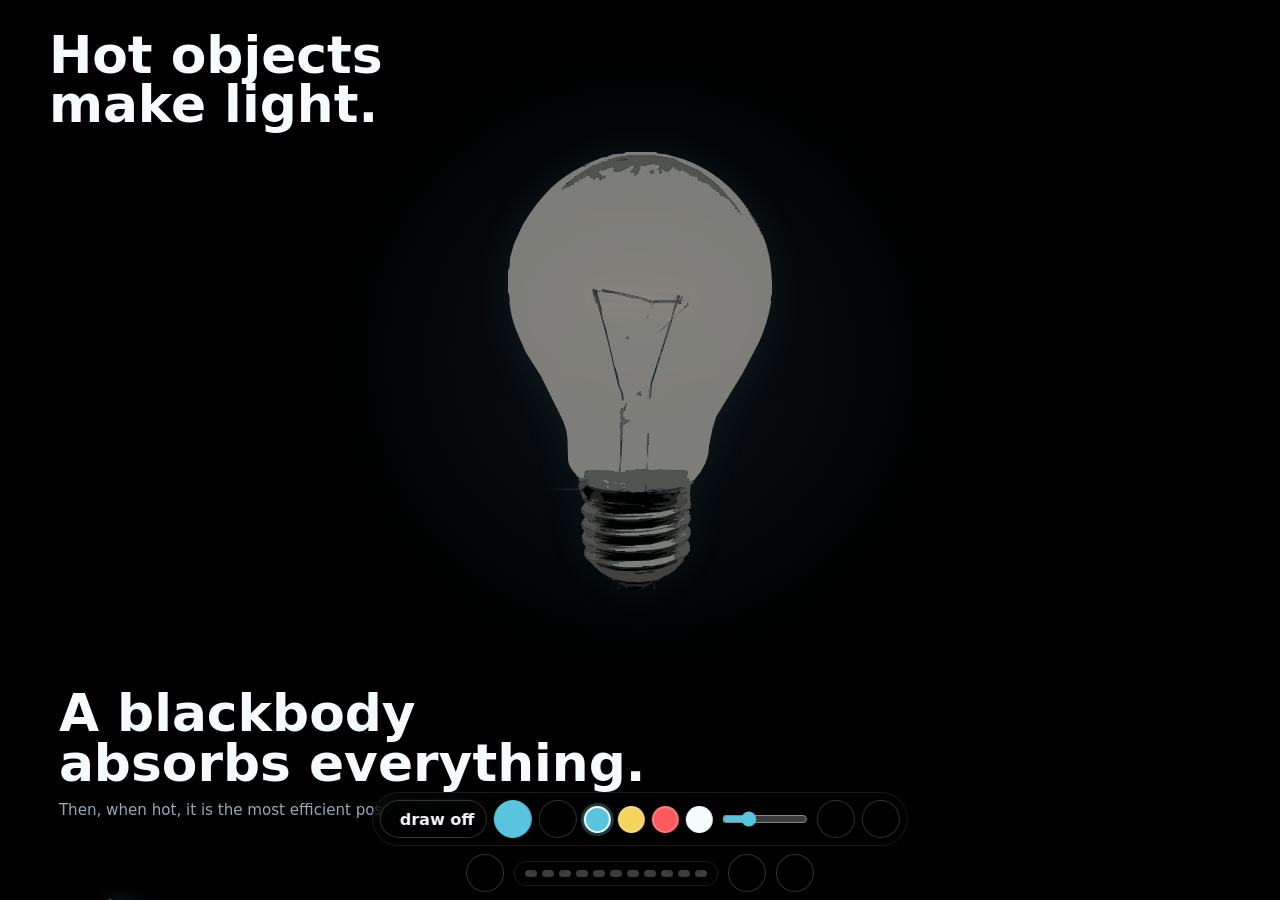
==== index.html @ f2415cfa "Remove packets slide prompt" ====
<!doctype html>
<html lang="en">
<head>
  <meta charset="utf-8">
  <meta name="viewport" content="width=device-width, initial-scale=1">
  <title>Blackbody Radiation and Planck's Quantum Hypothesis</title>
  <link rel="icon" href="data:,">
  <link rel="preconnect" href="https://cdn.jsdelivr.net">
  <link rel="preconnect" href="https://www.youtube.com">
  <link rel="stylesheet" href="https://cdn.jsdelivr.net/npm/reveal.js@5.1.0/dist/reveal.css">
  <link rel="stylesheet" href="https://cdn.jsdelivr.net/npm/katex@0.16.10/dist/katex.min.css">
  <link rel="stylesheet" href="styles.css">
</head>
<body>
  <div class="reveal lesson-deck" id="lessonDeck">
    <div class="slides" id="slides"></div>
  </div>

  <canvas id="inkCanvas" aria-label="Presentation drawing layer"></canvas>

  <div class="deck-ui" aria-label="Presentation controls">
    <div class="action-bar" id="actionBar" aria-label="Slide actions"></div>

    <div class="draw-tools" aria-label="Drawing tools">
      <button class="icon-btn text" id="drawToggle" type="button" aria-pressed="false">
        <i data-lucide="pencil"></i><span>draw off</span>
      </button>
      <button class="icon-btn active" id="penMode" type="button" aria-label="Pen"><i data-lucide="pen-line"></i></button>
      <button class="icon-btn" id="eraserMode" type="button" aria-label="Eraser"><i data-lucide="eraser"></i></button>
      <button class="swatch cyan selected" data-color="#58c4dd" type="button" aria-label="Cyan pen"></button>
      <button class="swatch yellow" data-color="#f4d35e" type="button" aria-label="Yellow pen"></button>
      <button class="swatch red" data-color="#ff5a5f" type="button" aria-label="Red pen"></button>
      <button class="swatch white" data-color="#f5fbff" type="button" aria-label="White pen"></button>
      <input id="penSize" type="range" min="3" max="26" value="9" aria-label="Pen size">
      <button class="icon-btn" id="undoInk" type="button" aria-label="Undo ink"><i data-lucide="undo-2"></i></button>
      <button class="icon-btn" id="clearInk" type="button" aria-label="Clear ink"><i data-lucide="trash-2"></i></button>
    </div>

    <nav class="nav" aria-label="Slide navigation">
      <button class="round" id="prevSlide" type="button" aria-label="Previous slide"><i data-lucide="chevron-left"></i></button>
      <div class="dots" id="dots" aria-hidden="true"></div>
      <button class="round" id="nextSlide" type="button" aria-label="Next slide"><i data-lucide="chevron-right"></i></button>
      <button class="round" id="fullScreen" type="button" aria-label="Fullscreen"><i data-lucide="maximize"></i></button>
    </nav>
  </div>

  <section class="video-modal" id="videoModal" aria-hidden="true">
    <div class="video-backdrop" id="videoBackdrop"></div>
    <div class="video-shell" role="dialog" aria-modal="true" aria-labelledby="videoTitle">
      <div class="video-head">
        <div>
          <h2 id="videoTitle">Classroom clip</h2>
        </div>
        <button class="icon-btn text" id="closeVideo" type="button">
          <i data-lucide="x"></i><span>close</span>
        </button>
      </div>
      <iframe id="videoFrame" title="Classroom video" allow="accelerometer; autoplay; clipboard-write; encrypted-media; gyroscope; picture-in-picture; web-share" allowfullscreen></iframe>
      <p id="videoNote"></p>
      <a id="videoLink" href="#" target="_blank" rel="noreferrer">open on YouTube</a>
    </div>
  </section>

  <script src="https://cdn.jsdelivr.net/npm/reveal.js@5.1.0/dist/reveal.js"></script>
  <script src="https://cdn.jsdelivr.net/npm/d3@7.9.0/dist/d3.min.js"></script>
  <script src="https://cdn.jsdelivr.net/npm/gsap@3.12.5/dist/gsap.min.js"></script>
  <script src="https://cdn.jsdelivr.net/npm/katex@0.16.10/dist/katex.min.js"></script>
  <script src="https://cdn.jsdelivr.net/npm/lucide@0.468.0/dist/umd/lucide.min.js"></script>
  <script src="src/slides.js?v=20260506-remove-packets-prompt"></script>
  <script src="src/app.js?v=20260506-remove-packets-prompt"></script>
</body>
</html>
---- styles.css ----
:root {
  --black: #020307;
  --ink: #f5fbff;
  --muted: #93a8b8;
  --dim: #506879;
  --line: rgba(245, 251, 255, 0.16);
  --panel: rgba(0, 0, 0, 0.66);
  --cyan: #58c4dd;
  --yellow: #f4d35e;
  --red: #ff5a5f;
  --violet: #a78bfa;
  --orange: #ff8c42;
  --green: #85d996;
  --radius: 8px;
  --dock-height: 154px;
  --sans: Avenir Next, Inter, ui-sans-serif, system-ui, -apple-system, BlinkMacSystemFont, "Segoe UI", sans-serif;
  --serif: Georgia, Cambria, "Times New Roman", serif;
  --mono: SFMono-Regular, Consolas, "Liberation Mono", monospace;
}

* {
  box-sizing: border-box;
}

html,
body {
  width: 100%;
  height: 100%;
  margin: 0;
}

body {
  overflow: hidden;
  background: #000;
  color: var(--ink);
  font-family: var(--sans);
  letter-spacing: 0;
}

.reveal-viewport,
.reveal,
.reveal .backgrounds,
.reveal .slide-background {
  background-color: #000 !important;
}

button,
input,
a {
  font: inherit;
}

.reveal {
  position: fixed !important;
  top: 0;
  right: 0;
  bottom: var(--dock-height);
  left: 0;
  width: 100vw !important;
  height: calc(100vh - var(--dock-height)) !important;
  background: radial-gradient(circle at 50% 48%, rgba(16, 26, 34, 0.7), rgba(0, 0, 0, 0.92) 42%, #000 100%);
}

.reveal .slides {
  text-align: left;
}

.reveal .slides section {
  height: 100%;
  padding: 0;
  color: var(--ink);
}

.slide-shell {
  position: relative;
  display: grid;
  grid-template-rows: auto 1fr;
  width: 100%;
  height: 100%;
  padding: clamp(24px, 3.4vh, 38px) clamp(34px, 4.6vw, 64px) clamp(24px, 3.4vh, 36px);
  overflow: hidden;
}

.slide-title {
  position: relative;
  z-index: 2;
  max-width: min(840px, 72vw);
}

.eyebrow {
  margin: 0 0 9px;
  color: var(--yellow);
  font-family: var(--mono);
  font-size: clamp(0.74rem, 1.05vw, 0.96rem);
  font-weight: 800;
  text-transform: uppercase;
}

.slide-title h1 {
  margin: 0;
  color: var(--ink);
  font-size: clamp(1.7rem, 4.05vw, 4.05rem);
  font-weight: 850;
  line-height: 0.96;
  letter-spacing: 0;
  text-wrap: balance;
}

.slide-title .prompt {
  max-width: 680px;
  margin: 12px 0 0;
  color: var(--muted);
  font-size: clamp(0.86rem, 1.18vw, 1.08rem);
  line-height: 1.28;
}

.slide-hook .slide-title {
  max-width: min(610px, 54vw);
  transform: translate(-10px, 0);
}

.visual {
  position: relative;
  z-index: 1;
  min-height: 0;
}

.split {
  display: grid;
  grid-template-columns: minmax(0, 1.1fr) minmax(280px, 0.72fr);
  gap: clamp(24px, 4vw, 62px);
  align-items: center;
}

.full-visual {
  display: grid;
  place-items: center;
}

.slide-quantization {
  grid-template-rows: auto minmax(0, 1fr);
  padding: 28px 42px 30px;
}

.slide-quantization .slide-title {
  max-width: 100%;
  visibility: hidden;
}

.slide-quantization .slide-title h1 {
  font-size: clamp(1.75rem, 3.7vw, 3.55rem);
}

.slide-quantization .prompt {
  display: none;
}

.slide-quantization .full-visual {
  overflow: visible;
  place-items: start center;
}

.microcopy {
  color: var(--muted);
  font-size: clamp(0.92rem, 1.32vw, 1.12rem);
  line-height: 1.35;
}

.big-word {
  color: var(--ink);
  font-size: clamp(1.95rem, 3.8vw, 3.9rem);
  font-weight: 850;
  line-height: 1;
}

.formula {
  margin: 12px 0;
  color: var(--ink);
  font-family: var(--serif);
  font-size: clamp(1.65rem, 3.8vw, 4.1rem);
  line-height: 1;
}

.formula.small {
  font-size: clamp(1.2rem, 2.55vw, 2.6rem);
}

.fact-list {
  display: grid;
  gap: 13px;
  margin: 20px 0 0;
  padding: 0;
  list-style: none;
}

.fact-list li {
  display: grid;
  grid-template-columns: 20px 1fr;
  gap: 12px;
  align-items: baseline;
  color: var(--ink);
  font-size: clamp(0.95rem, 1.35vw, 1.18rem);
  line-height: 1.24;
}

.fact-list li::before {
  content: "";
  width: 10px;
  height: 10px;
  border-radius: 999px;
  background: var(--cyan);
  box-shadow: 0 0 18px rgba(88, 196, 221, 0.78);
}

.muted {
  color: var(--muted);
}

.cyan {
  color: var(--cyan);
}

.yellow {
  color: var(--yellow);
}

.red {
  color: var(--red);
}

.hidden-step {
  visibility: hidden;
  opacity: 0;
  transform: translateY(10px);
}

.hidden-step.visible {
  visibility: visible;
  opacity: 1;
  transform: translateY(0);
}

.filament-scene,
.absorber-scene,
.packet-scene,
.wrap-scene {
  width: min(820px, 100%);
  aspect-ratio: 16 / 9;
}

.quant-scene {
  width: min(1060px, 94vw);
  aspect-ratio: 2.38 / 1;
  transform: translateY(4px) scale(0.94);
  transform-origin: center;
}

.filament-svg,
.absorber-svg,
.packet-svg,
.quant-svg,
.wrap-svg {
  display: block;
  width: 100%;
  height: 100%;
  overflow: visible;
}

.filament-scene {
  --bulb-filter: brightness(0.62) contrast(1.2) saturate(0.48);
  --bulb-opacity: 0.86;
  --bulb-shadow: rgba(88, 196, 221, 0.1);
  --glow-color: rgba(255, 104, 72, 0.45);
  --glow-hot: rgba(255, 236, 170, 0.65);
  --glass-warmth: 0;
  --outer-glow: 0.06;
  --filament-glow: 0.08;
  --ray-opacity: 0;
  display: grid;
  place-items: center;
}

.filament-hot,
.heating-stage-1 {
  --bulb-filter: brightness(0.72) contrast(1.18) saturate(0.9);
  --bulb-opacity: 0.9;
  --bulb-shadow: rgba(255, 90, 95, 0.24);
  --glow-color: rgba(255, 90, 95, 0.7);
  --glow-hot: rgba(255, 170, 118, 0.9);
  --glass-warmth: 0.26;
  --outer-glow: 0.42;
  --filament-glow: 0.9;
  --ray-opacity: 0.42;
}

.heating-stage-2 {
  --bulb-filter: brightness(0.86) contrast(1.2) saturate(1.06);
  --bulb-opacity: 0.96;
  --bulb-shadow: rgba(255, 140, 66, 0.34);
  --glow-color: rgba(255, 140, 66, 0.74);
  --glow-hot: rgba(255, 215, 140, 0.95);
  --glass-warmth: 0.34;
  --outer-glow: 0.52;
  --filament-glow: 1;
  --ray-opacity: 0.52;
}

.heating-stage-3 {
  --bulb-filter: brightness(1.02) contrast(1.18) saturate(1.02);
  --bulb-opacity: 1;
  --bulb-shadow: rgba(244, 211, 94, 0.42);
  --glow-color: rgba(244, 211, 94, 0.72);
  --glow-hot: rgba(255, 246, 194, 1);
  --glass-warmth: 0.42;
  --outer-glow: 0.62;
  --filament-glow: 1;
  --ray-opacity: 0.62;
}

.heating-stage-4 {
  --bulb-filter: brightness(1.22) contrast(1.12) saturate(0.86);
  --bulb-opacity: 1;
  --bulb-shadow: rgba(245, 251, 255, 0.56);
  --glow-color: rgba(245, 251, 255, 0.72);
  --glow-hot: rgba(255, 255, 255, 1);
  --glass-warmth: 0.48;
  --outer-glow: 0.72;
  --filament-glow: 1;
  --ray-opacity: 0.72;
}

.vector-bulb {
  position: relative;
  isolation: isolate;
  height: min(440px, 100%);
  aspect-ratio: 767 / 1273;
  transform: translateY(-8px);
}

.slide-heating .vector-bulb {
  height: min(390px, 100%);
}

.vector-bulb__outer-glow,
.vector-bulb__glass-warmth,
.vector-bulb__filament-glow,
.vector-bulb__ray {
  position: absolute;
  pointer-events: none;
}

.vector-bulb__outer-glow {
  inset: 5% -42% 31%;
  z-index: 0;
  border-radius: 999px;
  background:
    radial-gradient(circle at 50% 48%, var(--glow-hot) 0 5%, var(--glow-color) 20%, rgba(255, 140, 66, 0.12) 44%, transparent 72%);
  opacity: var(--outer-glow);
  filter: blur(18px);
  transition: opacity 280ms ease, background 280ms ease;
}

.filament-hot .vector-bulb__outer-glow,
.heating-stage-1 .vector-bulb__outer-glow {
  opacity: 0.48;
}

.heating-stage-2 .vector-bulb__outer-glow {
  opacity: 0.58;
}

.heating-stage-3 .vector-bulb__outer-glow {
  opacity: 0.68;
}

.heating-stage-4 .vector-bulb__outer-glow {
  opacity: 0.78;
}

.vector-bulb__svg {
  position: relative;
  z-index: 2;
  display: block;
  width: 100%;
  height: 100%;
  object-fit: contain;
  opacity: var(--bulb-opacity);
  filter: var(--bulb-filter) drop-shadow(0 0 22px var(--bulb-shadow));
  transition: opacity 280ms ease, filter 280ms ease;
}

.vector-bulb__glass-warmth {
  inset: 2% 1% 33%;
  z-index: 3;
  border-radius: 47% 47% 38% 38% / 40% 40% 53% 53%;
  background:
    radial-gradient(circle at 50% 36%, rgba(255, 248, 202, 0.48), var(--glow-color) 32%, transparent 68%),
    linear-gradient(180deg, rgba(255, 255, 255, 0.26), transparent 30%);
  mix-blend-mode: screen;
  opacity: var(--glass-warmth);
  filter: blur(6px);
  transition: opacity 280ms ease;
}

.filament-hot .vector-bulb__glass-warmth,
.heating-stage-1 .vector-bulb__glass-warmth {
  opacity: 0.3;
}

.heating-stage-2 .vector-bulb__glass-warmth {
  opacity: 0.38;
}

.heating-stage-3 .vector-bulb__glass-warmth {
  opacity: 0.46;
}

.heating-stage-4 .vector-bulb__glass-warmth {
  opacity: 0.54;
}

.vector-bulb__filament-glow {
  top: 32%;
  left: 31%;
  z-index: 4;
  width: 38%;
  height: 2.6%;
  border-radius: 999px;
  background:
    radial-gradient(ellipse at center, var(--glow-hot) 0 20%, var(--glow-color) 48%, transparent 78%);
  box-shadow:
    0 0 7px 1px var(--glow-hot),
    0 0 22px 7px var(--glow-color),
    0 0 56px 18px var(--glow-color);
  opacity: var(--filament-glow);
  mix-blend-mode: screen;
  transform: rotate(1.5deg);
  transition: opacity 280ms ease, box-shadow 280ms ease;
}

.filament-hot .vector-bulb__filament-glow,
.heating-stage-1 .vector-bulb__filament-glow,
.heating-stage-2 .vector-bulb__filament-glow,
.heating-stage-3 .vector-bulb__filament-glow,
.heating-stage-4 .vector-bulb__filament-glow {
  opacity: 1;
}

.vector-bulb__ray {
  display: none;
  z-index: 1;
  width: 58%;
  height: 5px;
  border-radius: 999px;
  background: linear-gradient(90deg, transparent, var(--glow-color), transparent);
  opacity: var(--ray-opacity);
  filter: blur(0.5px);
  transition: opacity 280ms ease;
}

.filament-hot .vector-bulb__ray,
.heating-stage-1 .vector-bulb__ray {
  opacity: 0.42;
}

.heating-stage-2 .vector-bulb__ray {
  opacity: 0.52;
}

.heating-stage-3 .vector-bulb__ray {
  opacity: 0.62;
}

.heating-stage-4 .vector-bulb__ray {
  opacity: 0.72;
}

.ray-one {
  top: 32%;
  left: -45%;
  transform: rotate(-12deg);
}

.ray-two {
  top: 34%;
  right: -45%;
  transform: rotate(12deg);
}

.ray-three {
  top: 48%;
  left: -38%;
  transform: rotate(9deg);
}

.ray-four {
  top: 50%;
  right: -38%;
  transform: rotate(-9deg);
}

.spectrum-strip {
  display: grid;
  grid-template-columns: repeat(4, 1fr);
  gap: 7px;
  width: min(640px, 100%);
  margin-top: 26px;
}

.spectrum-chip {
  min-height: 16px;
  border-radius: 999px;
  background: #251312;
  opacity: 0.28;
  transition: opacity 240ms ease, box-shadow 240ms ease, transform 240ms ease;
}

.spectrum-chip.red-hot {
  background: #ff5a5f;
}

.spectrum-chip.orange-hot {
  background: #ff8c42;
}

.spectrum-chip.yellow-hot {
  background: #f4d35e;
}

.spectrum-chip.white-hot {
  background: #f5fbff;
}

.spectrum-chip.active {
  opacity: 1;
  transform: translateY(-3px);
  box-shadow: 0 0 24px currentColor;
}

.incoming-rays,
.emission-field,
.blackbody-object {
  transform-box: fill-box;
  transform-origin: center;
}

.beam {
  fill: none;
  stroke: var(--yellow);
  stroke-width: 5;
  stroke-linecap: round;
  opacity: 0.9;
  filter: drop-shadow(0 0 10px rgba(244, 211, 94, 0.55));
}

.beam.cyan-beam {
  stroke: var(--cyan);
  filter: drop-shadow(0 0 10px rgba(88, 196, 221, 0.6));
}

.beam.red-beam {
  stroke: var(--red);
  filter: drop-shadow(0 0 10px rgba(255, 90, 95, 0.62));
}

.beam.white-beam {
  stroke: rgba(245, 251, 255, 0.85);
  stroke-width: 3;
  opacity: 0.58;
}

.blackbody-shadow {
  fill: rgba(0, 0, 0, 0.72);
  filter: blur(5px);
}

.thermal-glow {
  fill: url("#bbHeatGradient");
  opacity: 0;
  filter: url("#bbSoftGlow");
  mix-blend-mode: screen;
}

.blackbody-core {
  fill: url("#bbShellGradient");
  stroke: rgba(245, 251, 255, 0.23);
  stroke-width: 3;
  filter:
    drop-shadow(0 18px 34px rgba(0, 0, 0, 0.72))
    drop-shadow(0 0 16px rgba(88, 196, 221, 0.08));
}

.shell-highlight,
.shell-shadow {
  fill: none;
  stroke-linecap: round;
}

.shell-highlight {
  stroke: rgba(245, 251, 255, 0.22);
  stroke-width: 9;
}

.shell-highlight.mid {
  stroke: rgba(88, 196, 221, 0.1);
  stroke-width: 7;
}

.shell-shadow {
  stroke: rgba(0, 0, 0, 0.46);
  stroke-width: 10;
}

.blackbody-rim {
  fill: none;
  stroke: url("#bbRimGradient");
  stroke-width: 6;
  stroke-linecap: round;
}

.blackbody-rim.low {
  stroke: rgba(88, 196, 221, 0.08);
  stroke-width: 5;
}

.cavity-rim {
  fill: rgba(9, 14, 18, 0.96);
  stroke: rgba(88, 196, 221, 0.58);
  stroke-width: 5;
  filter: drop-shadow(0 0 18px rgba(88, 196, 221, 0.25));
}

.cavity-inner-rim {
  fill: none;
  stroke: rgba(245, 251, 255, 0.16);
  stroke-width: 2.5;
}

.cavity-hole {
  fill: url("#bbApertureGradient");
  stroke: rgba(245, 251, 255, 0.12);
  stroke-width: 2;
}

.cavity-inner-line {
  fill: none;
  stroke: rgba(245, 251, 255, 0.16);
  stroke-width: 2;
  stroke-linecap: round;
  stroke-linejoin: round;
}

.cavity-hot-edge {
  fill: none;
  stroke: var(--orange);
  stroke-width: 4;
  stroke-linecap: round;
  opacity: 0.28;
  filter: drop-shadow(0 0 8px rgba(255, 140, 66, 0.8));
}

.cavity-spark {
  fill: #ffeaa6;
  opacity: 0;
  filter: drop-shadow(0 0 8px rgba(244, 211, 94, 0.9));
}

.out-wave {
  fill: none;
  stroke: var(--cyan);
  stroke-width: 5;
  stroke-linecap: round;
  opacity: 0;
  filter: drop-shadow(0 0 8px rgba(88, 196, 221, 0.52));
}

.out-wave.wave-hot {
  stroke: var(--yellow);
  filter: drop-shadow(0 0 10px rgba(244, 211, 94, 0.62));
}

.out-wave.wave-red {
  stroke: var(--red);
  filter: drop-shadow(0 0 10px rgba(255, 90, 95, 0.58));
}

.emission-dot {
  fill: #f5fbff;
  opacity: 0;
  filter: drop-shadow(0 0 8px rgba(245, 251, 255, 0.8));
}

.graph-wrap {
  width: min(1040px, 100%);
  height: 380px;
  max-height: 100%;
}

.slide-observed .slide-title h1,
.slide-prediction .slide-title h1,
.slide-mismatch .slide-title h1 {
  font-size: clamp(1.55rem, 3.05vw, 3rem);
  line-height: 0.98;
}

.slide-observed .slide-title .prompt,
.slide-prediction .slide-title .prompt,
.slide-mismatch .slide-title .prompt {
  margin-top: 10px;
  font-size: clamp(0.84rem, 1.12vw, 1rem);
}

.slide-observed .graph-wrap,
.slide-prediction .graph-wrap,
.slide-mismatch .graph-wrap {
  width: min(1010px, 100%);
  height: 292px;
  max-height: 100%;
}

.graph {
  width: 100%;
  height: 100%;
}

.axis path,
.axis line {
  stroke: rgba(245, 251, 255, 0.35);
}

.axis text {
  fill: var(--muted);
  font-size: 14px;
  font-family: var(--mono);
}

.axis-label {
  fill: var(--ink);
  font-family: var(--sans);
  font-size: 18px;
  font-weight: 800;
}

.grid-line {
  stroke: rgba(245, 251, 255, 0.08);
  stroke-width: 1;
}

.curve {
  fill: none;
  stroke-linecap: round;
  stroke-linejoin: round;
  stroke-width: 4;
}

.curve.predicted {
  stroke: var(--yellow);
  stroke-width: 5;
  stroke-dasharray: 12 10;
}

.curve.observed {
  stroke: var(--cyan);
  stroke-width: 5;
}

.curve-label,
.graph-note {
  fill: var(--ink);
  font-family: var(--sans);
  font-size: 18px;
  font-weight: 800;
}

.graph-note {
  fill: var(--yellow);
  font-size: 24px;
}

.visible-band-label {
  fill: rgba(245, 251, 255, 0.86);
  font-family: var(--mono);
  font-size: 13px;
  font-weight: 800;
}

.temperature-readout {
  display: flex;
  align-items: center;
  gap: 16px;
  width: min(820px, 100%);
  margin-top: 8px;
  color: var(--muted);
  font-family: var(--mono);
  font-size: clamp(0.86rem, 1.2vw, 1rem);
}

.temperature-readout input {
  width: min(520px, 52vw);
  accent-color: var(--cyan);
}

.portrait-grid {
  display: grid;
  grid-template-columns: minmax(280px, 0.72fr) minmax(0, 1fr);
  gap: clamp(28px, 5vw, 72px);
  align-items: center;
}

.portrait {
  width: min(360px, 42vw);
  aspect-ratio: 4 / 5;
  object-fit: cover;
  filter: grayscale(1) contrast(1.12);
  border-radius: var(--radius);
  border: 1px solid rgba(245, 251, 255, 0.16);
}

.bio-facts {
  display: grid;
  gap: 14px;
  font-size: clamp(1.08rem, 2.05vw, 1.95rem);
  font-weight: 850;
  line-height: 1.1;
}

.bio-facts span {
  display: block;
  color: var(--muted);
  font-family: var(--mono);
  font-size: clamp(0.78rem, 1.15vw, 0.98rem);
  font-weight: 800;
  text-transform: uppercase;
}

.packet {
  opacity: 0;
}

.packet circle {
  fill: var(--yellow);
  filter: drop-shadow(0 0 12px rgba(244, 211, 94, 0.85));
}

.wave-path {
  fill: none;
  stroke: rgba(88, 196, 221, 0.85);
  stroke-width: 5;
  stroke-linecap: round;
}

.ramp {
  fill: none;
  stroke: rgba(88, 196, 221, 0.95);
  stroke-width: 18;
  stroke-linecap: round;
  filter: drop-shadow(0 0 20px rgba(88, 196, 221, 0.42));
}

.ramp-fill {
  fill: url("#rampFill");
}

.quant-panel-bg {
  fill: transparent;
  stroke: none;
}

.quant-axis,
.quant-trace {
  fill: none;
  stroke: rgba(245, 251, 255, 0.42);
  stroke-width: 4;
  stroke-linecap: round;
}

.quant-trace {
  stroke: rgba(88, 196, 221, 0.5);
  stroke-width: 5;
  stroke-dasharray: 14 16;
}

.level-line {
  stroke: url("#levelGlow");
  stroke-width: 5;
  stroke-linecap: round;
}

.stairs {
  fill: none;
  stroke: rgba(244, 211, 94, 0.92);
  stroke-width: 18;
  stroke-linecap: round;
  stroke-linejoin: round;
  filter: drop-shadow(0 0 20px rgba(244, 211, 94, 0.42));
}

.box {
  fill: var(--orange);
  stroke: rgba(0, 0, 0, 0.45);
  stroke-width: 2;
}

.analogy-label {
  fill: var(--ink);
  font-family: var(--sans);
  font-size: 44px;
  font-weight: 850;
}

.quant-caption,
.quant-axis-label,
.level-label,
.energy-callout {
  fill: var(--muted);
  font-family: var(--sans);
  font-size: 29px;
  font-weight: 750;
}

.quant-axis-label,
.level-label {
  fill: rgba(245, 251, 255, 0.72);
  font-family: var(--mono);
  font-size: 27px;
  font-weight: 800;
}

.choice-dot {
  fill: rgba(88, 196, 221, 0.75);
}

.muted-dot {
  opacity: 0.72;
}

.energy-orb {
  fill: url("#energyOrb");
  stroke: rgba(255, 255, 255, 0.7);
  stroke-width: 4;
  filter: drop-shadow(0 0 26px rgba(244, 211, 94, 0.9));
}

.energy-callout-line {
  fill: none;
  stroke: rgba(244, 211, 94, 0.55);
  stroke-width: 4;
  stroke-linecap: round;
}

.energy-callout-bg {
  fill: rgba(0, 0, 0, 0.72);
  stroke: rgba(244, 211, 94, 0.4);
  stroke-width: 2;
}

.energy-callout {
  fill: var(--ink);
  font-size: 30px;
}

.formula-text {
  fill: var(--yellow);
  font-family: var(--serif);
  font-size: 44px;
  font-weight: 850;
}

.problem-layout {
  display: grid;
  grid-template-columns: minmax(320px, 0.86fr) minmax(420px, 1.2fr);
  gap: clamp(26px, 4vw, 58px);
  align-items: start;
}

.problem-text {
  color: var(--ink);
  font-size: clamp(1.05rem, 1.65vw, 1.58rem);
  font-weight: 780;
  line-height: 1.24;
}

.problem-text .given {
  display: block;
  margin-top: 16px;
  color: var(--yellow);
  font-family: var(--mono);
  font-size: clamp(0.86rem, 1.12vw, 1.02rem);
}

.workboard {
  min-height: 300px;
  border: 1px solid rgba(245, 251, 255, 0.18);
  border-radius: var(--radius);
  background: rgba(245, 251, 255, 0.025);
  padding: clamp(14px, 1.8vw, 22px);
}

.work-step {
  margin: 0 0 16px;
  color: var(--ink);
  font-size: clamp(1rem, 1.85vw, 1.95rem);
  line-height: 1.1;
}

.slide-deriveEnergy .problem-layout {
  grid-template-columns: minmax(280px, 0.9fr) minmax(360px, 1.1fr);
  gap: clamp(22px, 3.2vw, 48px);
}

.slide-deriveEnergy .problem-text {
  font-size: clamp(0.92rem, 1.32vw, 1.26rem);
}

.slide-deriveEnergy .problem-text .given {
  margin-top: 12px;
  font-size: clamp(0.74rem, 0.96vw, 0.9rem);
}

.slide-deriveEnergy .workboard {
  min-height: 0;
  border: 0;
  background: transparent;
  padding: 0;
}

.slide-deriveEnergy .work-step {
  margin-bottom: 12px;
  font-size: clamp(0.92rem, 1.48vw, 1.54rem);
}

.slide-deriveEnergy .fact-list {
  margin-top: 14px;
  gap: 10px;
}

.slide-deriveEnergy .fact-list li {
  font-size: clamp(0.82rem, 1.08vw, 0.98rem);
}

.answer {
  color: var(--cyan);
}

.answer .work-step {
  margin-bottom: 10px;
  color: var(--cyan);
  font-size: clamp(0.96rem, 1.65vw, 1.6rem);
}

.slide-sample .slide-title h1 {
  font-size: clamp(1.55rem, 3.25vw, 3.2rem);
}

.slide-sample .work-step {
  margin-bottom: 11px;
  font-size: clamp(0.94rem, 1.55vw, 1.55rem);
}

.slide-sample .answer .work-step {
  margin-bottom: 7px;
  font-size: clamp(0.88rem, 1.35vw, 1.32rem);
}

.wrap-message {
  max-width: 760px;
  margin: 24px auto 0;
  color: var(--ink);
  font-size: clamp(1.18rem, 2.25vw, 2.25rem);
  font-weight: 850;
  line-height: 1.12;
  text-align: center;
}

#inkCanvas {
  position: fixed;
  inset: 0;
  z-index: 30;
  width: 100vw;
  height: 100vh;
  pointer-events: none;
}

#inkCanvas.active {
  pointer-events: auto;
  cursor: crosshair;
}

.deck-ui {
  position: fixed;
  inset: 0;
  z-index: 40;
  pointer-events: none;
}

.action-bar,
.draw-tools,
.nav {
  pointer-events: auto;
}

.action-bar {
  position: absolute;
  right: clamp(16px, 2.2vw, 32px);
  bottom: 112px;
  display: flex;
  flex-wrap: wrap;
  justify-content: flex-end;
  gap: 9px;
  width: min(690px, 58vw);
}

.action-btn,
.icon-btn,
.round,
.video-shell a {
  min-height: 38px;
  border: 1px solid rgba(245, 251, 255, 0.2);
  border-radius: 999px;
  background: var(--panel);
  color: var(--ink);
  cursor: pointer;
  font-weight: 850;
  text-decoration: none;
  backdrop-filter: blur(12px);
  transition: transform 140ms ease, border-color 140ms ease, background 140ms ease, box-shadow 140ms ease;
}

.action-btn {
  padding: 9px 14px;
  font-size: clamp(0.78rem, 1vw, 0.94rem);
}

.action-btn.primary {
  color: #00121a;
  background: var(--cyan);
  border-color: var(--cyan);
}

.action-btn.yellow {
  color: #1d1200;
  background: var(--yellow);
  border-color: var(--yellow);
}

.action-btn.red {
  color: #240305;
  background: var(--red);
  border-color: var(--red);
}

.icon-btn:hover,
.round:hover,
.action-btn:hover,
.video-shell a:hover {
  transform: translateY(-1px);
  border-color: rgba(88, 196, 221, 0.82);
  box-shadow: 0 0 26px rgba(88, 196, 221, 0.18);
}

.draw-tools {
  position: absolute;
  left: 50%;
  bottom: 54px;
  display: flex;
  align-items: center;
  gap: 7px;
  max-width: calc(100vw - 44px);
  padding: 7px;
  border: 1px solid rgba(245, 251, 255, 0.1);
  border-radius: 999px;
  background: rgba(0, 0, 0, 0.44);
  transform: translateX(-50%);
  backdrop-filter: blur(12px);
}

.icon-btn,
.round {
  display: inline-grid;
  place-items: center;
  width: 38px;
  height: 38px;
  padding: 0;
}

.icon-btn svg,
.round svg {
  width: 19px;
  height: 19px;
}

.icon-btn.text {
  display: inline-flex;
  width: auto;
  gap: 7px;
  padding: 0 12px;
}

.icon-btn.active,
.round.active {
  color: #00121a;
  background: var(--cyan);
  border-color: var(--cyan);
}

.swatch {
  width: 27px;
  height: 27px;
  padding: 0;
  border: 2px solid rgba(245, 251, 255, 0.22);
  border-radius: 999px;
  cursor: pointer;
}

.swatch.cyan {
  background: var(--cyan);
}

.swatch.yellow {
  background: var(--yellow);
}

.swatch.red {
  background: var(--red);
}

.swatch.white {
  background: var(--ink);
}

.swatch.selected {
  border-color: #fff;
  box-shadow: 0 0 0 3px rgba(88, 196, 221, 0.3);
}

#penSize {
  width: 86px;
  accent-color: var(--cyan);
}

.nav {
  position: absolute;
  left: 50%;
  bottom: 8px;
  display: flex;
  align-items: center;
  gap: 10px;
  transform: translateX(-50%);
}

.dots {
  display: flex;
  align-items: center;
  gap: 5px;
  padding: 8px 10px;
  border: 1px solid rgba(245, 251, 255, 0.1);
  border-radius: 999px;
  background: rgba(0, 0, 0, 0.34);
  backdrop-filter: blur(12px);
}

.dot {
  width: 7px;
  height: 7px;
  border: 0;
  border-radius: 999px;
  background: rgba(245, 251, 255, 0.24);
  cursor: pointer;
}

.dot.current {
  width: 21px;
  background: var(--cyan);
}

.video-modal {
  position: fixed;
  inset: 0;
  z-index: 60;
  display: none;
  place-items: center;
  padding: 30px;
}

.video-modal.open {
  display: grid;
}

.video-backdrop {
  position: absolute;
  inset: 0;
  background: rgba(0, 0, 0, 0.82);
}

.video-shell {
  position: relative;
  width: min(1040px, 92vw);
  border: 1px solid rgba(245, 251, 255, 0.18);
  border-radius: var(--radius);
  background: #020307;
  padding: 14px;
  box-shadow: 0 24px 80px rgba(0, 0, 0, 0.55);
}

.video-head {
  display: flex;
  align-items: center;
  justify-content: space-between;
  gap: 18px;
  margin-bottom: 12px;
}

.video-head span {
  color: var(--yellow);
  font-family: var(--mono);
  font-size: 0.78rem;
  font-weight: 850;
  text-transform: uppercase;
}

.video-head h2 {
  margin: 4px 0 0;
  color: var(--ink);
  font-size: clamp(1.2rem, 2vw, 2rem);
  line-height: 1.05;
}

#videoFrame {
  display: block;
  width: 100%;
  aspect-ratio: 16 / 9;
  border: 0;
  border-radius: var(--radius);
  background: #000;
}

#videoNote {
  margin: 12px 2px;
  color: var(--muted);
  font-size: 0.96rem;
}

.video-shell a {
  display: inline-flex;
  align-items: center;
  padding: 8px 13px;
  font-size: 0.9rem;
}

@media (max-height: 760px) {
  .slide-shell {
    padding-top: 22px;
    padding-bottom: 22px;
  }

  .slide-title h1 {
    font-size: clamp(1.55rem, 3.35vw, 3.15rem);
  }

  .slide-title .prompt {
    margin-top: 8px;
    font-size: clamp(0.8rem, 1vw, 0.95rem);
  }

  .slide-hook .slide-title {
    transform: translate(-10px, 0);
  }

  .graph-wrap,
  .slide-observed .graph-wrap,
  .slide-prediction .graph-wrap,
  .slide-mismatch .graph-wrap {
    height: 250px;
  }

  .workboard {
    min-height: 260px;
  }
}

@media (max-width: 860px) {
  :root {
    --dock-height: 260px;
  }

  .slide-shell {
    padding: 26px 22px 28px;
  }

  .split,
  .portrait-grid,
  .problem-layout {
    grid-template-columns: 1fr;
  }

  .slide-title h1 {
    font-size: clamp(1.55rem, 8.5vw, 3rem);
  }

  .slide-title .prompt {
    font-size: clamp(0.82rem, 3.2vw, 1rem);
  }

  .slide-hook .slide-title {
    max-width: min(520px, 76vw);
    transform: translate(0, 0);
  }

  .big-word {
    font-size: clamp(1.7rem, 8vw, 3rem);
  }

  .formula {
    font-size: clamp(1.35rem, 7.5vw, 2.8rem);
  }

  .fact-list li,
  .problem-text,
  .work-step {
    font-size: clamp(0.9rem, 4vw, 1.28rem);
  }

  .graph-wrap {
    height: 34vh;
  }

  .action-bar {
    right: 12px;
    left: 12px;
    bottom: 154px;
    justify-content: center;
    width: auto;
  }

  .draw-tools {
    right: 12px;
    left: 12px;
    bottom: 58px;
    flex-wrap: wrap;
    overflow-x: auto;
    justify-content: center;
    transform: none;
    border-radius: 18px;
  }

  .draw-tools .icon-btn.text span {
    display: none;
  }

  #penSize {
    width: 68px;
  }

  .dots {
    display: none;
  }
}
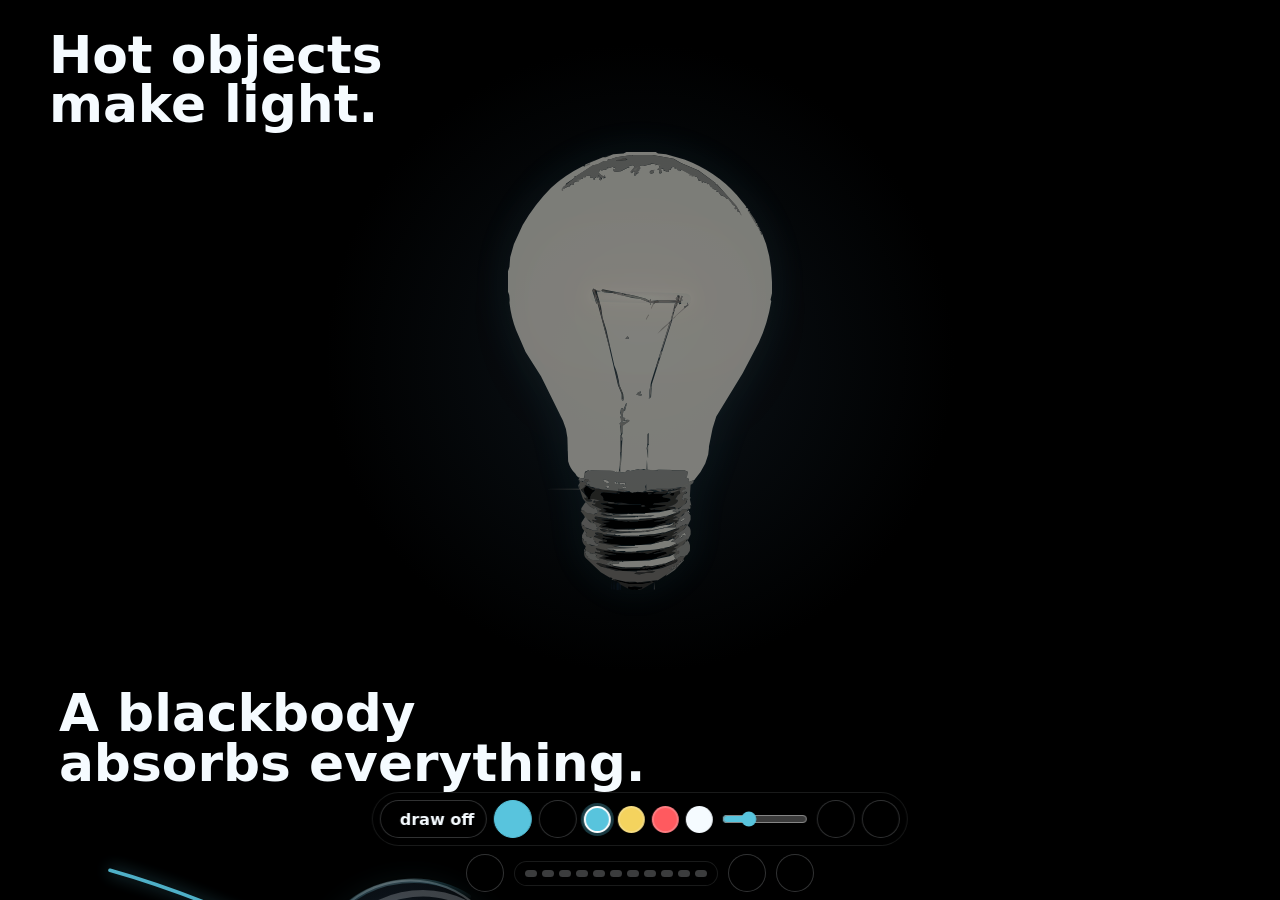
==== commit 42b8f76a: "Remove slide prompt subtexts" ====
--- a/index.html
+++ b/index.html
@@ -66,7 +66,7 @@
   <script src="https://cdn.jsdelivr.net/npm/gsap@3.12.5/dist/gsap.min.js"></script>
   <script src="https://cdn.jsdelivr.net/npm/katex@0.16.10/dist/katex.min.js"></script>
   <script src="https://cdn.jsdelivr.net/npm/lucide@0.468.0/dist/umd/lucide.min.js"></script>
-  <script src="src/slides.js?v=20260506-remove-packets-prompt"></script>
-  <script src="src/app.js?v=20260506-remove-packets-prompt"></script>
+  <script src="src/slides.js?v=20260506-remove-subtexts"></script>
+  <script src="src/app.js?v=20260506-remove-subtexts"></script>
 </body>
 </html>
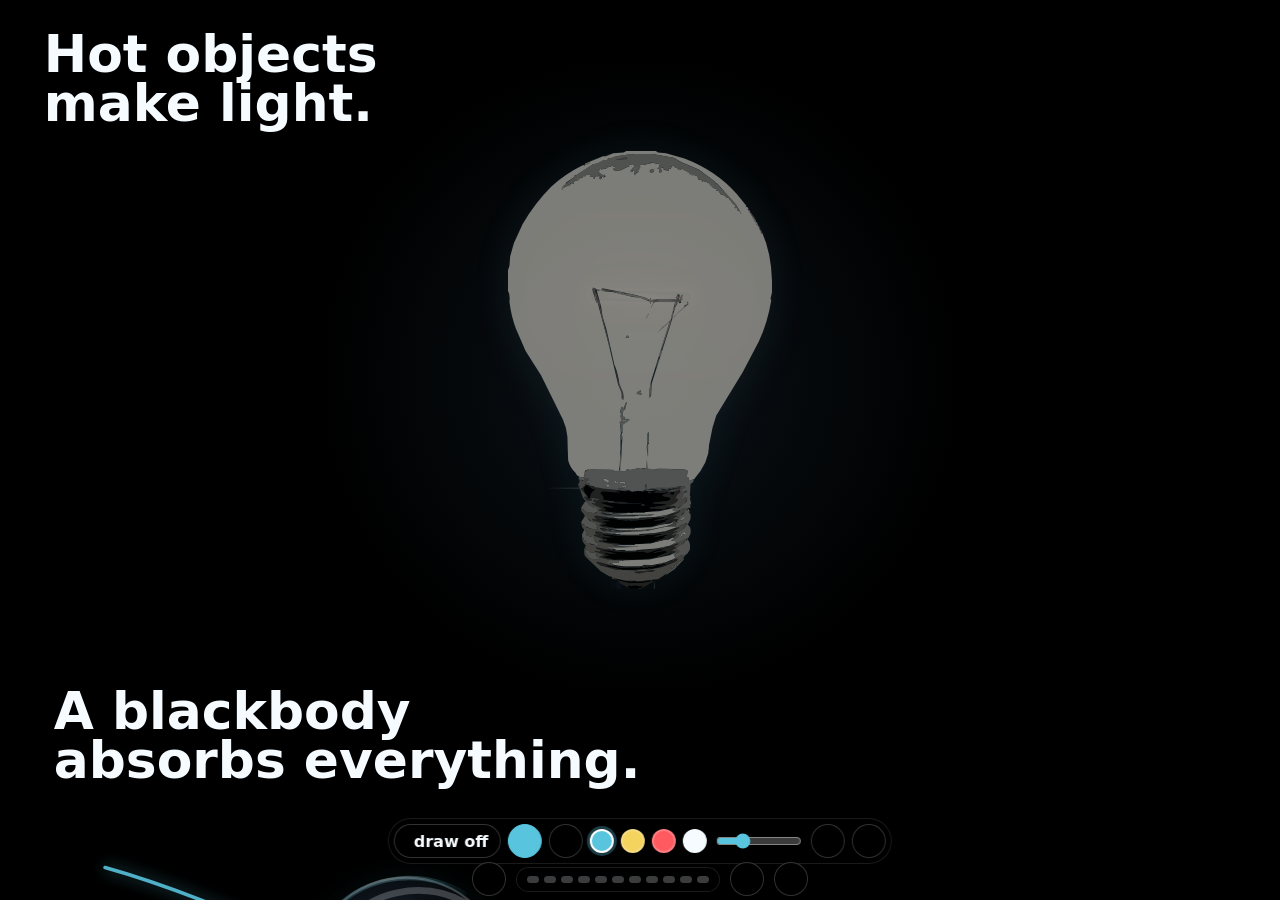
==== commit 650741f9: "Improve responsive projector layout" ====
--- a/index.html
+++ b/index.html
@@ -66,7 +66,7 @@
   <script src="https://cdn.jsdelivr.net/npm/gsap@3.12.5/dist/gsap.min.js"></script>
   <script src="https://cdn.jsdelivr.net/npm/katex@0.16.10/dist/katex.min.js"></script>
   <script src="https://cdn.jsdelivr.net/npm/lucide@0.468.0/dist/umd/lucide.min.js"></script>
-  <script src="src/slides.js?v=20260506-remove-subtexts"></script>
-  <script src="src/app.js?v=20260506-remove-subtexts"></script>
+  <script src="src/slides.js?v=20260506-responsive-stage"></script>
+  <script src="src/app.js?v=20260506-responsive-stage"></script>
 </body>
 </html>
--- a/styles.css
+++ b/styles.css
@@ -12,7 +12,7 @@
   --orange: #ff8c42;
   --green: #85d996;
   --radius: 8px;
-  --dock-height: 154px;
+  --dock-height: 118px;
   --sans: Avenir Next, Inter, ui-sans-serif, system-ui, -apple-system, BlinkMacSystemFont, "Segoe UI", sans-serif;
   --serif: Georgia, Cambria, "Times New Roman", serif;
   --mono: SFMono-Regular, Consolas, "Liberation Mono", monospace;
@@ -77,21 +77,21 @@
   grid-template-rows: auto 1fr;
   width: 100%;
   height: 100%;
-  padding: clamp(24px, 3.4vh, 38px) clamp(34px, 4.6vw, 64px) clamp(24px, 3.4vh, 36px);
+  padding: clamp(22px, 3.3vh, 36px) clamp(28px, 4.2vw, 54px) clamp(22px, 3.3vh, 34px);
   overflow: hidden;
 }
 
 .slide-title {
   position: relative;
   z-index: 2;
-  max-width: min(840px, 72vw);
+  max-width: min(860px, 92%);
 }
 
 .eyebrow {
   margin: 0 0 9px;
   color: var(--yellow);
   font-family: var(--mono);
-  font-size: clamp(0.74rem, 1.05vw, 0.96rem);
+  font-size: clamp(0.84rem, 1.05vw, 0.98rem);
   font-weight: 800;
   text-transform: uppercase;
 }
@@ -99,7 +99,7 @@
 .slide-title h1 {
   margin: 0;
   color: var(--ink);
-  font-size: clamp(1.7rem, 4.05vw, 4.05rem);
+  font-size: clamp(1.95rem, 4.05vw, 4.05rem);
   font-weight: 850;
   line-height: 0.96;
   letter-spacing: 0;
@@ -115,7 +115,7 @@
 }
 
 .slide-hook .slide-title {
-  max-width: min(610px, 54vw);
+  max-width: min(610px, 70%);
   transform: translate(-10px, 0);
 }
 
@@ -127,8 +127,8 @@
 
 .split {
   display: grid;
-  grid-template-columns: minmax(0, 1.1fr) minmax(280px, 0.72fr);
-  gap: clamp(24px, 4vw, 62px);
+  grid-template-columns: minmax(0, 1.08fr) minmax(250px, 0.72fr);
+  gap: clamp(22px, 4vw, 54px);
   align-items: center;
 }
 
@@ -138,13 +138,12 @@
 }
 
 .slide-quantization {
-  grid-template-rows: auto minmax(0, 1fr);
+  grid-template-rows: minmax(0, 1fr);
   padding: 28px 42px 30px;
 }
 
 .slide-quantization .slide-title {
-  max-width: 100%;
-  visibility: hidden;
+  display: none;
 }
 
 .slide-quantization .slide-title h1 {
@@ -199,7 +198,7 @@
   gap: 12px;
   align-items: baseline;
   color: var(--ink);
-  font-size: clamp(0.95rem, 1.35vw, 1.18rem);
+  font-size: clamp(1.08rem, 1.35vw, 1.28rem);
   line-height: 1.24;
 }
 
@@ -249,9 +248,9 @@
 }
 
 .quant-scene {
-  width: min(1060px, 94vw);
+  width: min(980px, 100%);
   aspect-ratio: 2.38 / 1;
-  transform: translateY(4px) scale(0.94);
+  transform: translateY(0) scale(0.96);
   transform-origin: center;
 }
 
@@ -818,8 +817,8 @@
 
 .bio-facts {
   display: grid;
-  gap: 14px;
-  font-size: clamp(1.08rem, 2.05vw, 1.95rem);
+  gap: 11px;
+  font-size: clamp(1.06rem, 1.8vw, 1.68rem);
   font-weight: 850;
   line-height: 1.1;
 }
@@ -828,7 +827,7 @@
   display: block;
   color: var(--muted);
   font-family: var(--mono);
-  font-size: clamp(0.78rem, 1.15vw, 0.98rem);
+  font-size: clamp(0.74rem, 1vw, 0.9rem);
   font-weight: 800;
   text-transform: uppercase;
 }
@@ -975,7 +974,7 @@
 
 .problem-text {
   color: var(--ink);
-  font-size: clamp(1.05rem, 1.65vw, 1.58rem);
+  font-size: clamp(1.14rem, 1.65vw, 1.62rem);
   font-weight: 780;
   line-height: 1.24;
 }
@@ -985,7 +984,7 @@
   margin-top: 16px;
   color: var(--yellow);
   font-family: var(--mono);
-  font-size: clamp(0.86rem, 1.12vw, 1.02rem);
+  font-size: clamp(0.92rem, 1.12vw, 1.06rem);
 }
 
 .workboard {
@@ -999,7 +998,7 @@
 .work-step {
   margin: 0 0 16px;
   color: var(--ink);
-  font-size: clamp(1rem, 1.85vw, 1.95rem);
+  font-size: clamp(1.1rem, 1.85vw, 1.95rem);
   line-height: 1.1;
 }
 
@@ -1038,6 +1037,24 @@
   font-size: clamp(0.82rem, 1.08vw, 0.98rem);
 }
 
+.slide-hypothesis .formula {
+  margin: 8px 0;
+  font-size: clamp(1.45rem, 3.2vw, 3.35rem);
+}
+
+.slide-hypothesis .formula.small {
+  font-size: clamp(1.1rem, 2.25vw, 2.25rem);
+}
+
+.slide-hypothesis .fact-list {
+  margin-top: 8px;
+  gap: 6px;
+}
+
+.slide-hypothesis .fact-list li {
+  font-size: clamp(0.96rem, 1.08vw, 1.06rem);
+}
+
 .answer {
   color: var(--cyan);
 }
@@ -1063,13 +1080,26 @@
 }
 
 .wrap-message {
-  max-width: 760px;
-  margin: 24px auto 0;
+  max-width: 620px;
+  margin: 8px auto 0;
   color: var(--ink);
-  font-size: clamp(1.18rem, 2.25vw, 2.25rem);
+  font-size: clamp(1.02rem, 1.5vw, 1.52rem);
   font-weight: 850;
   line-height: 1.12;
   text-align: center;
+}
+
+.slide-wrap .wrap-scene {
+  width: min(580px, 100%);
+  aspect-ratio: 5 / 2;
+}
+
+.slide-wrap .full-visual {
+  place-items: start center;
+}
+
+.slide-wrap .full-visual > div {
+  transform: translateY(-22px);
 }
 
 #inkCanvas {
@@ -1079,10 +1109,15 @@
   width: 100vw;
   height: 100vh;
   pointer-events: none;
+  touch-action: none;
+  user-select: none;
+  -webkit-user-select: none;
+  -webkit-touch-callout: none;
 }
 
 #inkCanvas.active {
   pointer-events: auto;
+  touch-action: none;
   cursor: crosshair;
 }
 
@@ -1102,7 +1137,7 @@
 .action-bar {
   position: absolute;
   right: clamp(16px, 2.2vw, 32px);
-  bottom: 112px;
+  bottom: 80px;
   display: flex;
   flex-wrap: wrap;
   justify-content: flex-end;
@@ -1114,7 +1149,7 @@
 .icon-btn,
 .round,
 .video-shell a {
-  min-height: 38px;
+  min-height: 34px;
   border: 1px solid rgba(245, 251, 255, 0.2);
   border-radius: 999px;
   background: var(--panel);
@@ -1127,8 +1162,8 @@
 }
 
 .action-btn {
-  padding: 9px 14px;
-  font-size: clamp(0.78rem, 1vw, 0.94rem);
+  padding: 7px 12px;
+  font-size: clamp(0.76rem, 0.96vw, 0.9rem);
 }
 
 .action-btn.primary {
@@ -1161,12 +1196,12 @@
 .draw-tools {
   position: absolute;
   left: 50%;
-  bottom: 54px;
+  bottom: 36px;
   display: flex;
   align-items: center;
   gap: 7px;
   max-width: calc(100vw - 44px);
-  padding: 7px;
+  padding: 5px;
   border: 1px solid rgba(245, 251, 255, 0.1);
   border-radius: 999px;
   background: rgba(0, 0, 0, 0.44);
@@ -1178,15 +1213,15 @@
 .round {
   display: inline-grid;
   place-items: center;
-  width: 38px;
-  height: 38px;
+  width: 34px;
+  height: 34px;
   padding: 0;
 }
 
 .icon-btn svg,
 .round svg {
-  width: 19px;
-  height: 19px;
+  width: 17px;
+  height: 17px;
 }
 
 .icon-btn.text {
@@ -1204,8 +1239,8 @@
 }
 
 .swatch {
-  width: 27px;
-  height: 27px;
+  width: 24px;
+  height: 24px;
   padding: 0;
   border: 2px solid rgba(245, 251, 255, 0.22);
   border-radius: 999px;
@@ -1241,7 +1276,7 @@
 .nav {
   position: absolute;
   left: 50%;
-  bottom: 8px;
+  bottom: 4px;
   display: flex;
   align-items: center;
   gap: 10px;
@@ -1348,13 +1383,17 @@
 }
 
 @media (max-height: 760px) {
+  :root {
+    --dock-height: 104px;
+  }
+
   .slide-shell {
-    padding-top: 22px;
-    padding-bottom: 22px;
+    padding-top: 20px;
+    padding-bottom: 20px;
   }
 
   .slide-title h1 {
-    font-size: clamp(1.55rem, 3.35vw, 3.15rem);
+    font-size: clamp(1.8rem, 3.35vw, 3.25rem);
   }
 
   .slide-title .prompt {
@@ -1370,7 +1409,7 @@
   .slide-observed .graph-wrap,
   .slide-prediction .graph-wrap,
   .slide-mismatch .graph-wrap {
-    height: 250px;
+    height: min(275px, 52vh);
   }
 
   .workboard {
@@ -1378,7 +1417,88 @@
   }
 }
 
-@media (max-width: 860px) {
+@media (max-height: 620px) {
+  :root {
+    --dock-height: 90px;
+  }
+
+  .slide-shell {
+    padding: 16px 24px 18px;
+  }
+
+  .eyebrow {
+    margin-bottom: 5px;
+  }
+
+  .slide-title h1 {
+    font-size: clamp(1.75rem, 3.2vw, 2.9rem);
+    line-height: 1;
+  }
+
+  .graph-wrap,
+  .slide-observed .graph-wrap,
+  .slide-prediction .graph-wrap,
+  .slide-mismatch .graph-wrap {
+    height: min(230px, 48vh);
+  }
+
+  .action-bar {
+    bottom: 62px;
+    gap: 6px;
+  }
+
+  .draw-tools {
+    bottom: 28px;
+  }
+
+  .nav {
+    bottom: 2px;
+  }
+
+  .dots {
+    display: none;
+  }
+
+  .draw-tools .icon-btn.text span {
+    display: none;
+  }
+}
+
+@media (max-width: 900px) and (orientation: landscape) {
+  :root {
+    --dock-height: 96px;
+  }
+
+  .slide-shell {
+    padding: 18px 24px 20px;
+  }
+
+  .slide-title h1 {
+    font-size: clamp(1.75rem, 4vw, 3rem);
+  }
+
+  .fact-list li,
+  .problem-text,
+  .work-step {
+    font-size: clamp(1rem, 2.2vw, 1.22rem);
+  }
+
+  .action-bar {
+    right: 12px;
+    bottom: 64px;
+    width: min(620px, 74vw);
+  }
+
+  .draw-tools {
+    bottom: 30px;
+  }
+
+  .dots {
+    display: none;
+  }
+}
+
+@media (max-width: 860px) and (orientation: portrait) {
   :root {
     --dock-height: 260px;
   }
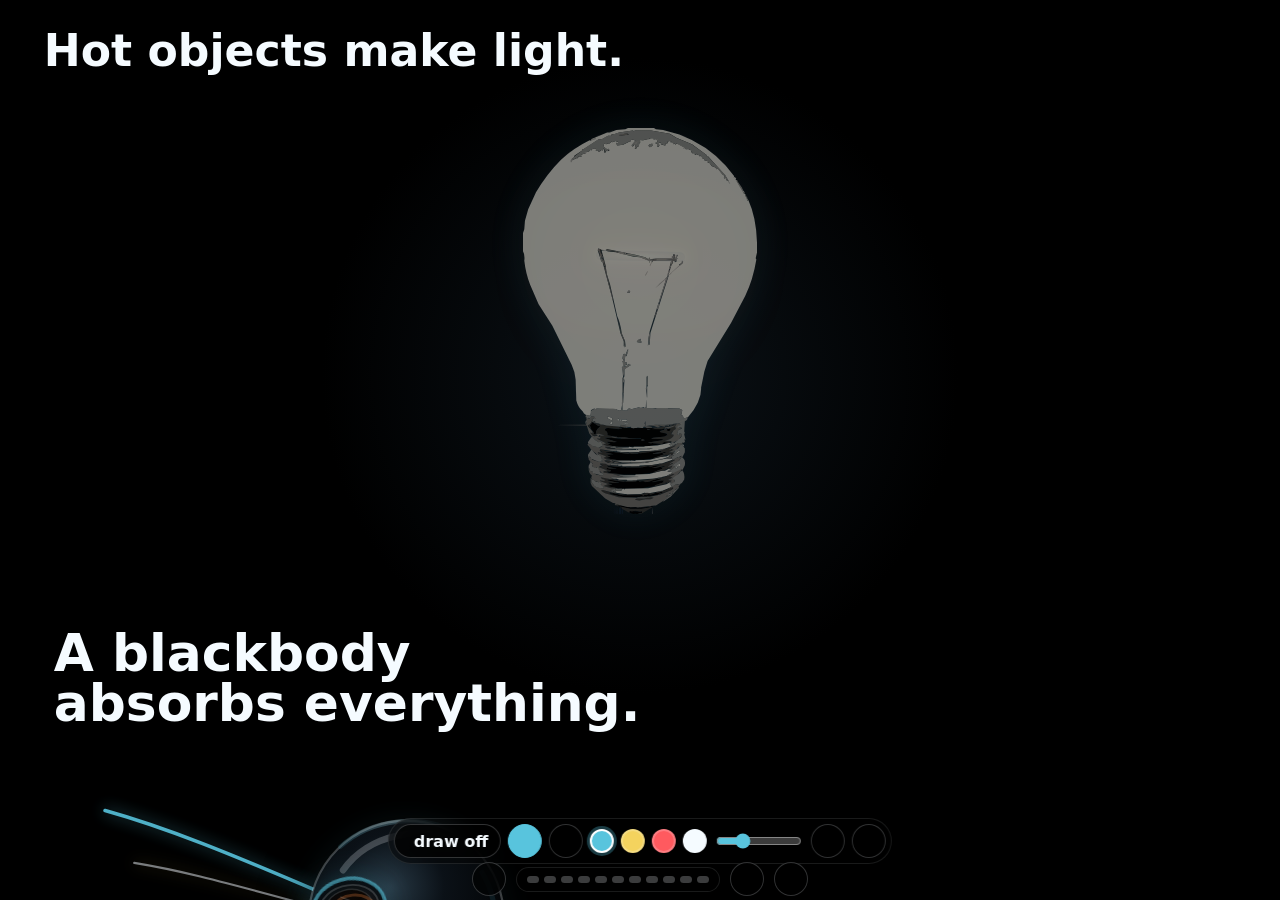
==== commit ffb88dfb: "Constrain visuals for projector layouts" ====
--- a/index.html
+++ b/index.html
@@ -9,7 +9,7 @@
   <link rel="preconnect" href="https://www.youtube.com">
   <link rel="stylesheet" href="https://cdn.jsdelivr.net/npm/reveal.js@5.1.0/dist/reveal.css">
   <link rel="stylesheet" href="https://cdn.jsdelivr.net/npm/katex@0.16.10/dist/katex.min.css">
-  <link rel="stylesheet" href="styles.css">
+  <link rel="stylesheet" href="styles.css?v=20260506-responsive-visuals">
 </head>
 <body>
   <div class="reveal lesson-deck" id="lessonDeck">
@@ -66,7 +66,7 @@
   <script src="https://cdn.jsdelivr.net/npm/gsap@3.12.5/dist/gsap.min.js"></script>
   <script src="https://cdn.jsdelivr.net/npm/katex@0.16.10/dist/katex.min.js"></script>
   <script src="https://cdn.jsdelivr.net/npm/lucide@0.468.0/dist/umd/lucide.min.js"></script>
-  <script src="src/slides.js?v=20260506-responsive-stage"></script>
-  <script src="src/app.js?v=20260506-responsive-stage"></script>
+  <script src="src/slides.js?v=20260506-responsive-visuals"></script>
+  <script src="src/app.js?v=20260506-responsive-visuals"></script>
 </body>
 </html>
--- a/styles.css
+++ b/styles.css
@@ -115,8 +115,34 @@
 }
 
 .slide-hook .slide-title {
-  max-width: min(610px, 70%);
+  max-width: min(860px, 92%);
   transform: translate(-10px, 0);
+}
+
+.slide-hook .slide-title h1 {
+  font-size: clamp(1.9rem, 3.45vw, 3.45rem);
+}
+
+.slide-hook .full-visual {
+  height: 100%;
+  min-height: 0;
+  overflow: visible;
+  align-items: stretch;
+  justify-items: center;
+}
+
+.slide-hook .filament-scene {
+  width: 100%;
+  height: 100%;
+  max-height: 100%;
+  min-height: 0;
+  aspect-ratio: unset;
+}
+
+.slide-hook .vector-bulb {
+  height: 78%;
+  max-height: 100%;
+  transform: none;
 }
 
 .visual {
@@ -337,7 +363,29 @@
 }
 
 .slide-heating .vector-bulb {
-  height: min(390px, 100%);
+  height: min(260px, 74%);
+  max-height: 100%;
+  transform: none;
+}
+
+.slide-heating .split {
+  align-items: stretch;
+}
+
+.slide-heating .visual > div:first-child {
+  display: grid;
+  grid-template-rows: minmax(0, 1fr) auto;
+  align-items: center;
+  min-height: 0;
+  height: 100%;
+}
+
+.slide-heating .filament-scene {
+  width: 100%;
+  height: 100%;
+  max-height: 100%;
+  min-height: 0;
+  aspect-ratio: unset;
 }
 
 .vector-bulb__outer-glow,
@@ -807,7 +855,7 @@
 }
 
 .portrait {
-  width: min(360px, 42vw);
+  width: min(250px, 32vw);
   aspect-ratio: 4 / 5;
   object-fit: cover;
   filter: grayscale(1) contrast(1.12);
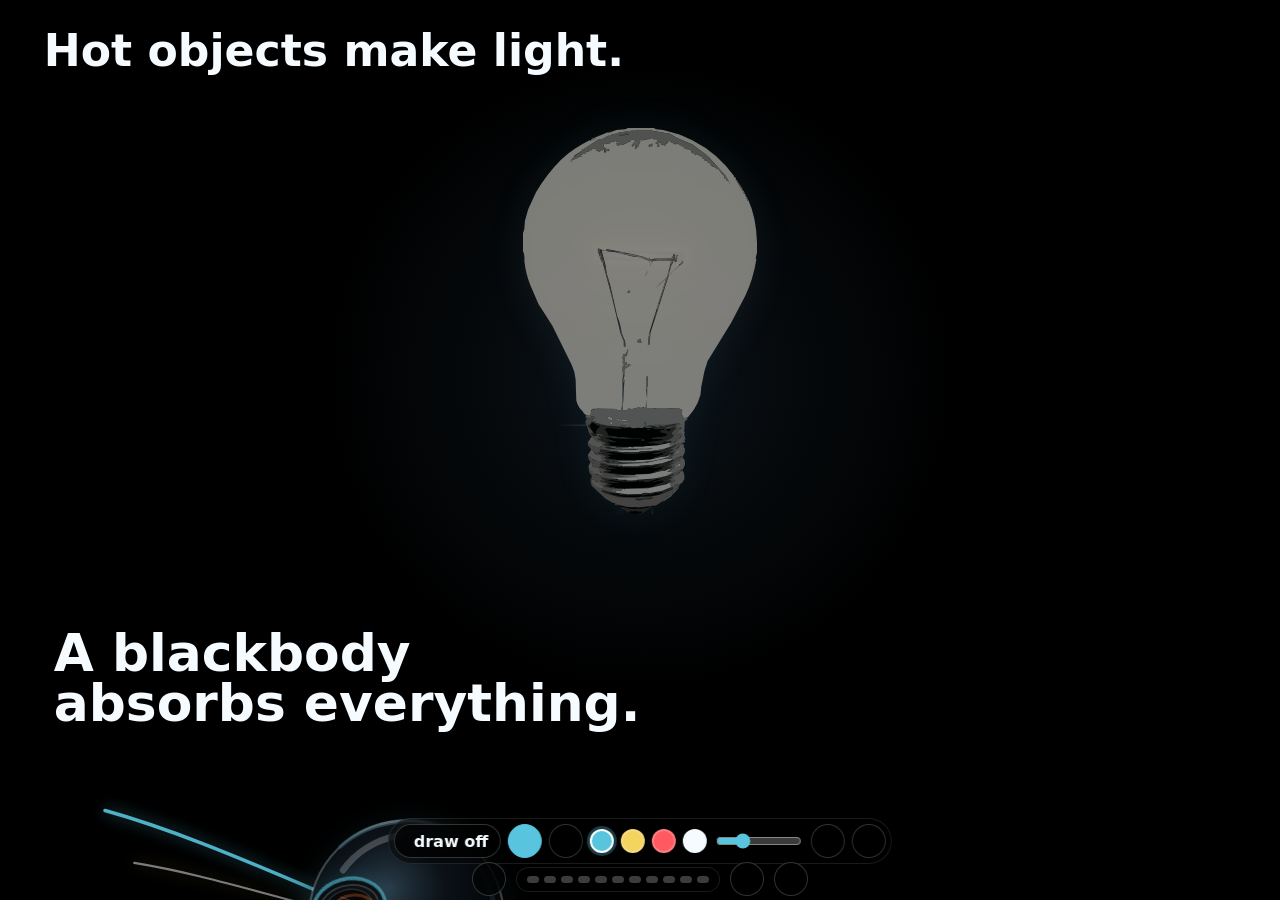
==== commit 4aa488e6: "Improve quantization scale and prediction curve" ====
--- a/index.html
+++ b/index.html
@@ -9,7 +9,7 @@
   <link rel="preconnect" href="https://www.youtube.com">
   <link rel="stylesheet" href="https://cdn.jsdelivr.net/npm/reveal.js@5.1.0/dist/reveal.css">
   <link rel="stylesheet" href="https://cdn.jsdelivr.net/npm/katex@0.16.10/dist/katex.min.css">
-  <link rel="stylesheet" href="styles.css?v=20260506-responsive-visuals">
+  <link rel="stylesheet" href="styles.css?v=20260506-quant-curve">
 </head>
 <body>
   <div class="reveal lesson-deck" id="lessonDeck">
@@ -66,7 +66,7 @@
   <script src="https://cdn.jsdelivr.net/npm/gsap@3.12.5/dist/gsap.min.js"></script>
   <script src="https://cdn.jsdelivr.net/npm/katex@0.16.10/dist/katex.min.js"></script>
   <script src="https://cdn.jsdelivr.net/npm/lucide@0.468.0/dist/umd/lucide.min.js"></script>
-  <script src="src/slides.js?v=20260506-responsive-visuals"></script>
-  <script src="src/app.js?v=20260506-responsive-visuals"></script>
+  <script src="src/slides.js?v=20260506-quant-curve"></script>
+  <script src="src/app.js?v=20260506-quant-curve"></script>
 </body>
 </html>
--- a/styles.css
+++ b/styles.css
@@ -181,8 +181,24 @@
 }
 
 .slide-quantization .full-visual {
+  width: 100%;
+  height: 100%;
+  min-width: 0;
+  min-height: 0;
   overflow: visible;
-  place-items: start center;
+  align-items: center;
+  justify-items: stretch;
+}
+
+.slide-quantization .full-visual > div {
+  display: grid;
+  width: 100%;
+  max-width: 100%;
+  height: 100%;
+  min-width: 0;
+  min-height: 0;
+  justify-self: stretch;
+  place-items: center;
 }
 
 .microcopy {
@@ -274,9 +290,12 @@
 }
 
 .quant-scene {
-  width: min(980px, 100%);
-  aspect-ratio: 2.38 / 1;
-  transform: translateY(0) scale(0.96);
+  width: 100%;
+  max-width: 100%;
+  height: min(440px, 100%);
+  min-width: 0;
+  max-height: 100%;
+  transform: none;
   transform-origin: center;
 }
 
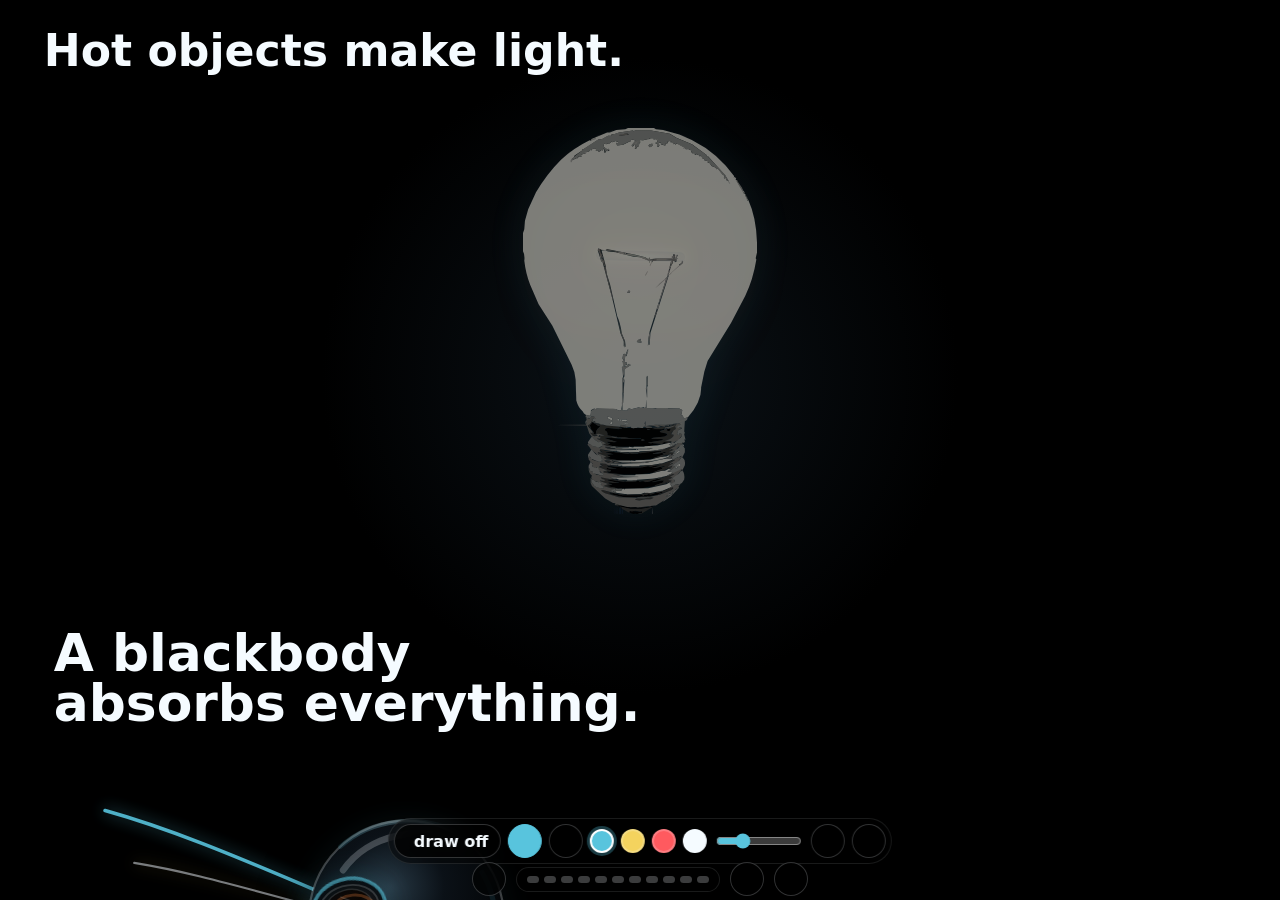
==== commit d6182139: "Update sample problem prompt" ====
--- a/index.html
+++ b/index.html
@@ -9,7 +9,7 @@
   <link rel="preconnect" href="https://www.youtube.com">
   <link rel="stylesheet" href="https://cdn.jsdelivr.net/npm/reveal.js@5.1.0/dist/reveal.css">
   <link rel="stylesheet" href="https://cdn.jsdelivr.net/npm/katex@0.16.10/dist/katex.min.css">
-  <link rel="stylesheet" href="styles.css?v=20260506-quant-curve">
+  <link rel="stylesheet" href="styles.css?v=20260506-sample-parts">
 </head>
 <body>
   <div class="reveal lesson-deck" id="lessonDeck">
@@ -66,7 +66,7 @@
   <script src="https://cdn.jsdelivr.net/npm/gsap@3.12.5/dist/gsap.min.js"></script>
   <script src="https://cdn.jsdelivr.net/npm/katex@0.16.10/dist/katex.min.js"></script>
   <script src="https://cdn.jsdelivr.net/npm/lucide@0.468.0/dist/umd/lucide.min.js"></script>
-  <script src="src/slides.js?v=20260506-quant-curve"></script>
-  <script src="src/app.js?v=20260506-quant-curve"></script>
+  <script src="src/slides.js?v=20260506-sample-parts"></script>
+  <script src="src/app.js?v=20260506-sample-parts"></script>
 </body>
 </html>
--- a/styles.css
+++ b/styles.css
@@ -1141,6 +1141,13 @@
   font-size: clamp(0.94rem, 1.55vw, 1.55rem);
 }
 
+.slide-sample .workboard {
+  min-height: 0;
+  border: 0;
+  background: transparent;
+  padding: 0;
+}
+
 .slide-sample .answer .work-step {
   margin-bottom: 7px;
   font-size: clamp(0.88rem, 1.35vw, 1.32rem);
